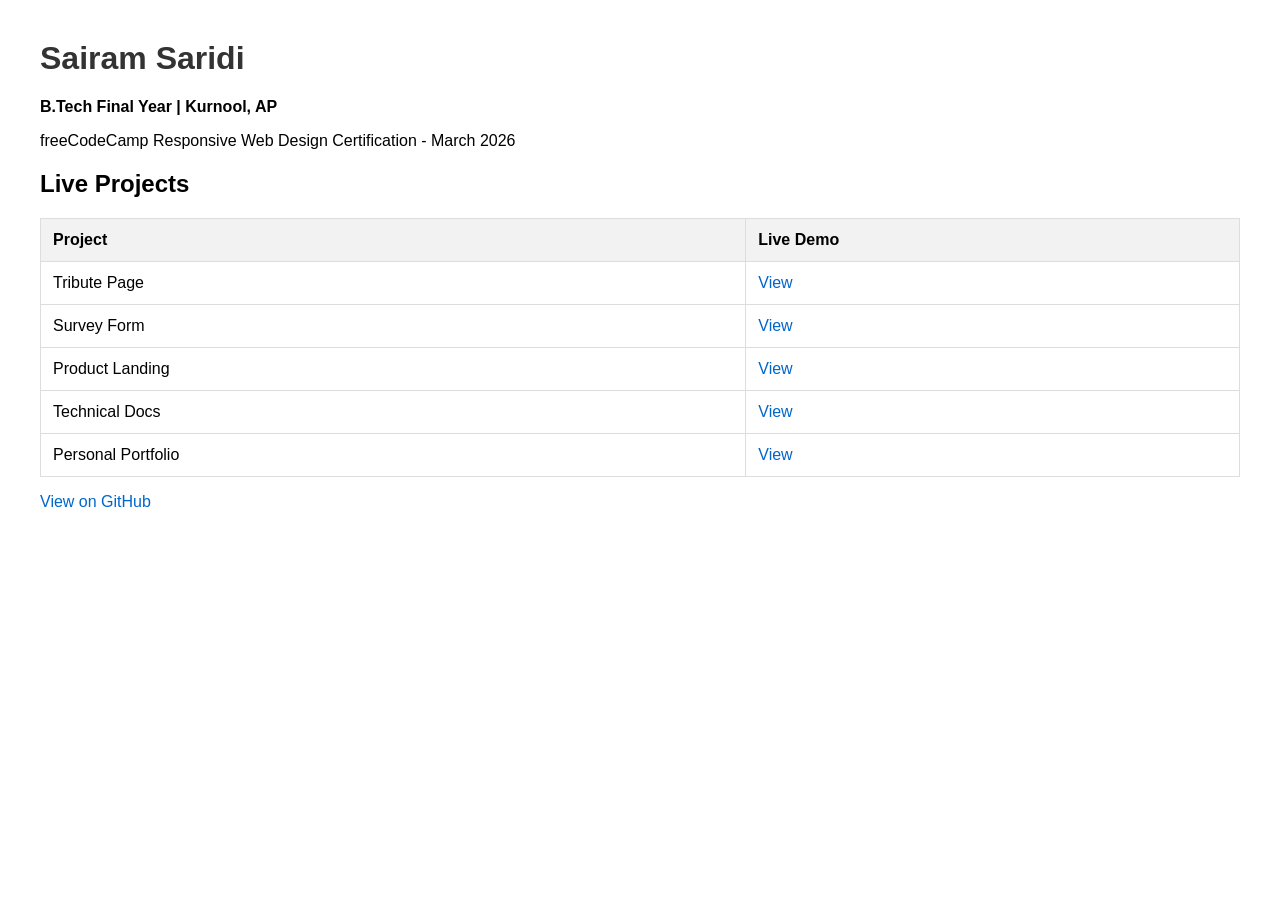
==== index.html @ aec4e0e2 "Add portfolio landing page" ====
<!DOCTYPE html>
<html>
<head>
  <title>Sairam Saridi - Portfolio</title>
  <meta charset="utf-8">
  <meta name="viewport" content="width=device-width, initial-scale=1">
  <style>
    body { font-family: Arial; margin: 40px; }
    h1 { color: #333; }
    table { border-collapse: collapse; width: 100%; }
    th, td { border: 1px solid #ddd; padding: 12px; text-align: left; }
    th { background-color: #f2f2f2; }
    a { color: #0066cc; text-decoration: none; }
  </style>
</head>
<body>
  <h1>Sairam Saridi</h1>
  <p><strong>B.Tech Final Year | Kurnool, AP</strong></p>
  <p>freeCodeCamp Responsive Web Design Certification - March 2026</p>
  
  <h2> Live Projects</h2>
  <table>
    <tr><th>Project</th><th>Live Demo</th></tr>
    <tr><td>Tribute Page</td><td><a href="/tribute-page/">View</a></td></tr>
    <tr><td>Survey Form</td><td><a href="/survey-form/">View</a></td></tr>
    <tr><td>Product Landing</td><td><a href="/product-landing-page/">View</a></td></tr>
    <tr><td>Technical Docs</td><td><a href="/technical-documentation-page/">View</a></td></tr>
    <tr><td>Personal Portfolio</td><td><a href="/personal-portfolio/">View</a></td></tr>
  </table>
  
  <p><a href="https://github.com/sairam-saridi/sairam-freecodecamp-responsive-design">View on GitHub</a></p>
</body>
</html>
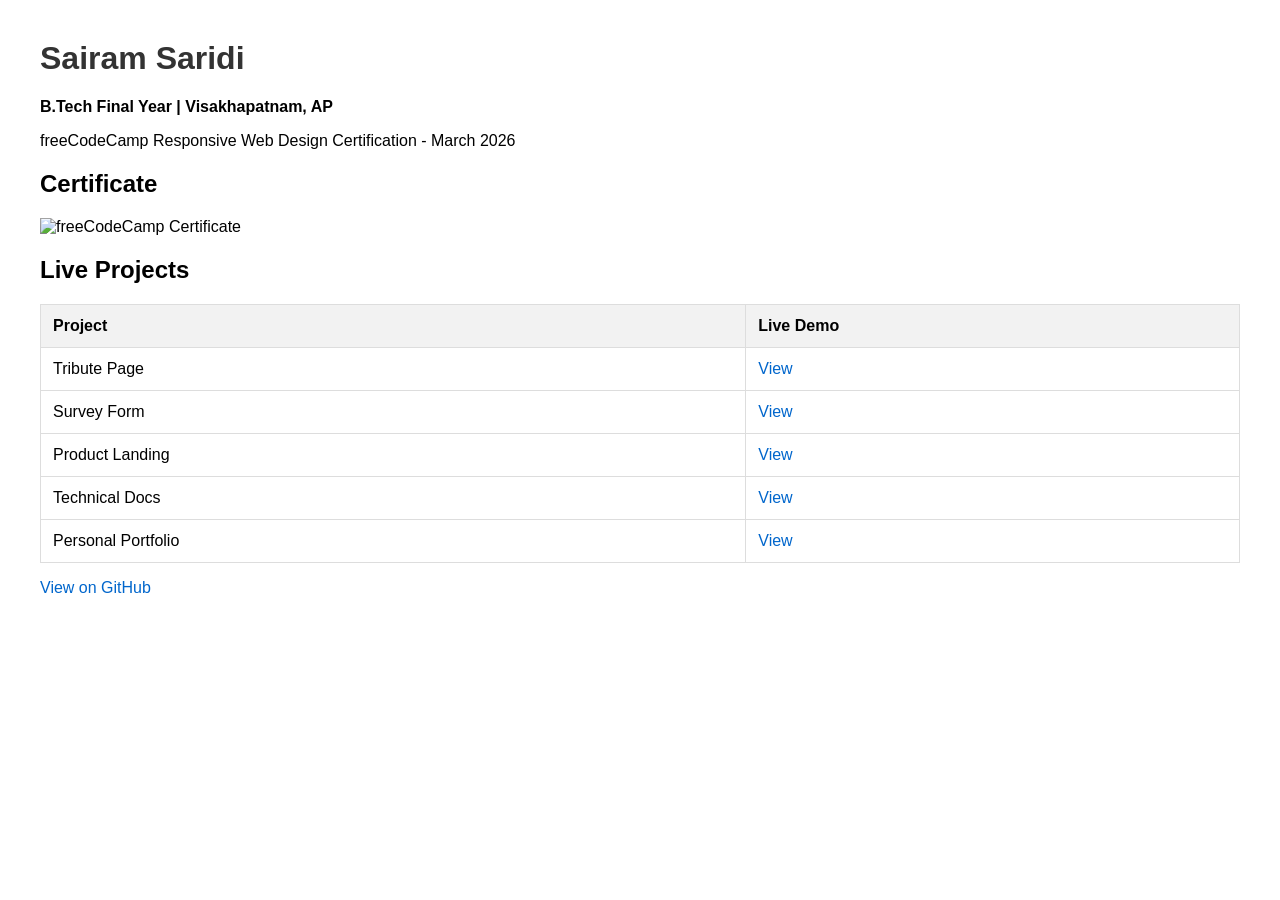
==== commit d8e64f25: "Add portfolio landing page Updated alt text for the certificate image." ====
--- a/index.html
+++ b/index.html
@@ -1,7 +1,7 @@
 <!DOCTYPE html>
 <html>
 <head>
-  <title>Sairam Saridi - Portfolio</title>
+  <title>Sairam-freecodecamp-responsive-design</title>
   <meta charset="utf-8">
   <meta name="viewport" content="width=device-width, initial-scale=1">
   <style>
@@ -15,8 +15,11 @@
 </head>
 <body>
   <h1>Sairam Saridi</h1>
-  <p><strong>B.Tech Final Year | Kurnool, AP</strong></p>
+  <p><strong>B.Tech Final Year | Visakhapatnam, AP</strong></p>
   <p>freeCodeCamp Responsive Web Design Certification - March 2026</p>
+  <h2>Certificate</h2>
+<img src="responsive-web-design-certificate.png" alt="freeCodeCamp Certificate">
+
   
   <h2> Live Projects</h2>
   <table>
